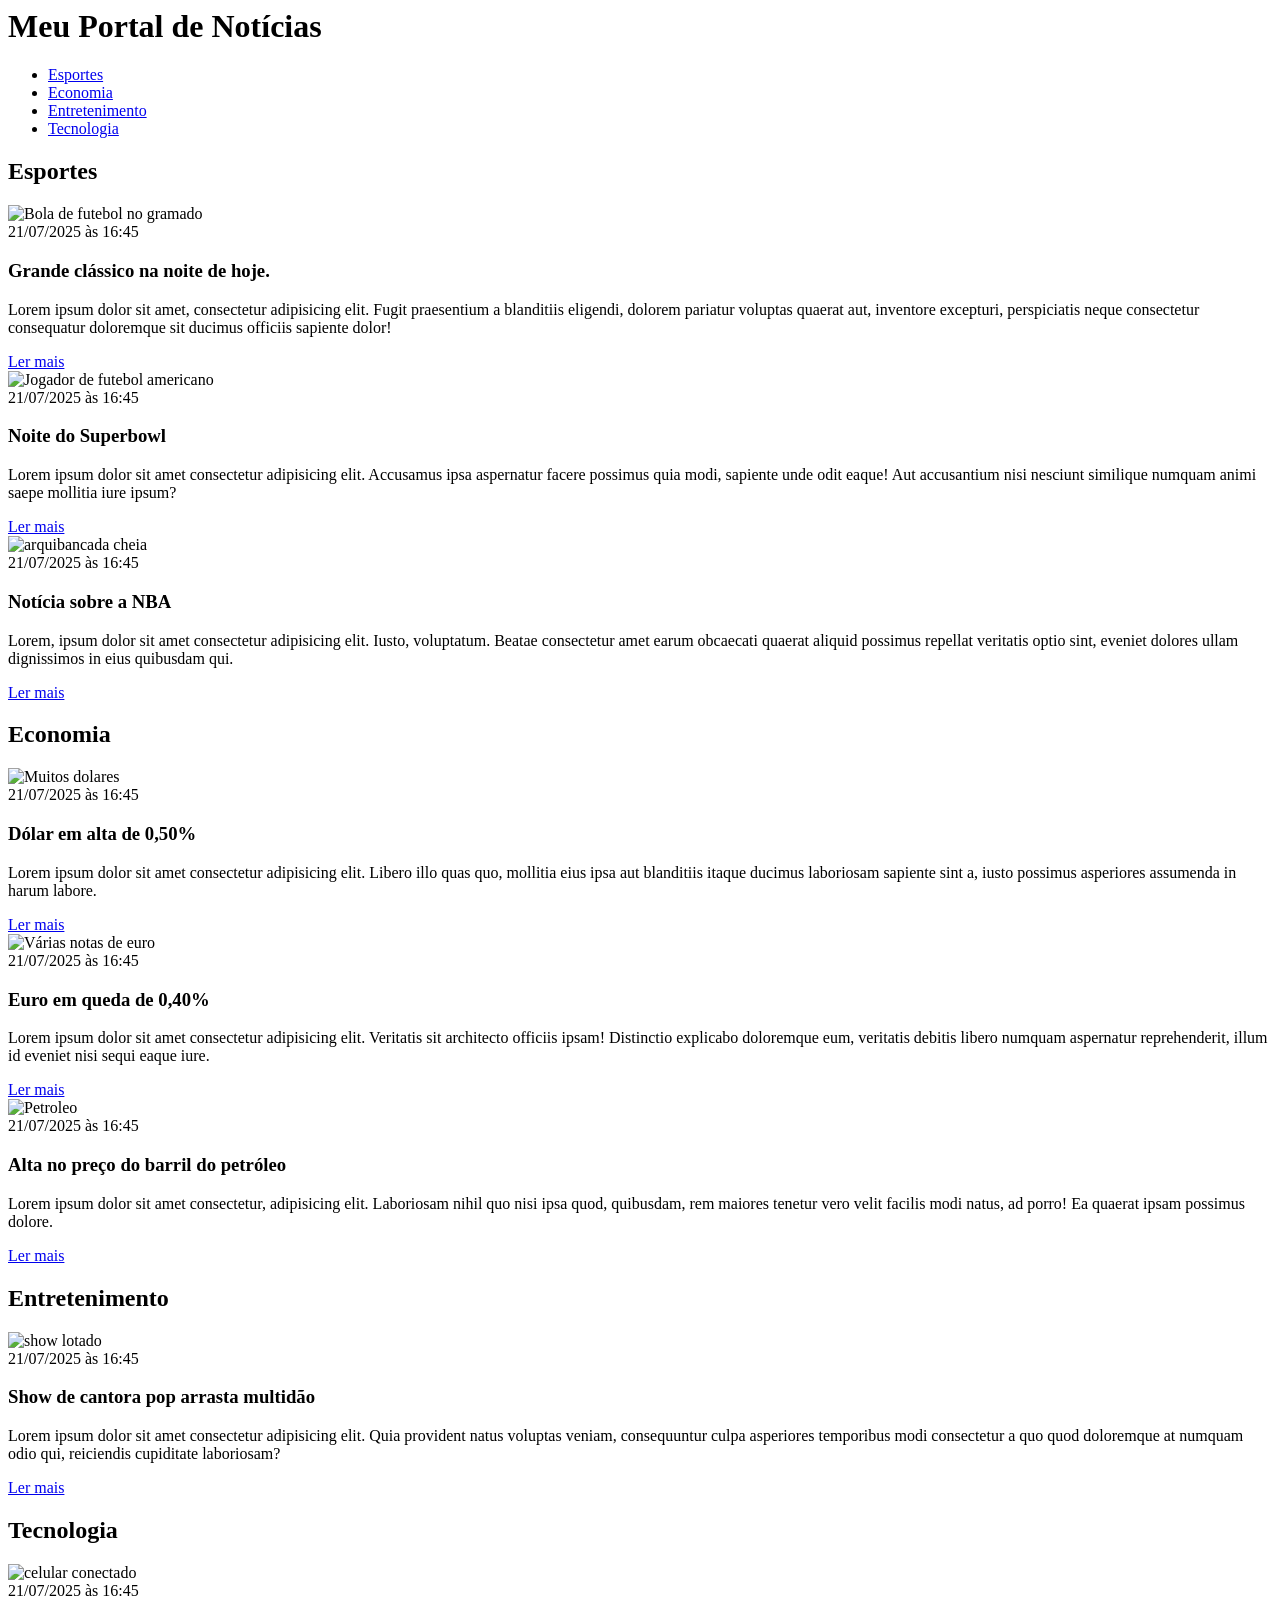
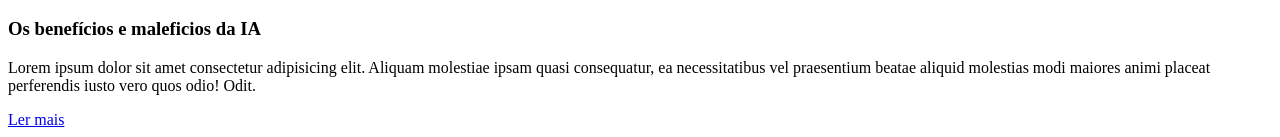
==== index.html @ 4e55be01 "Update and rename MEU PORTAL DE NOTICIAS CSS.html to index.html" ====
<DOCTYPE HTML>
<html lang="pt-br">
<head>
    <meta charset="UTF-8">
    <meta http-equiv="X-UA-Compatible" content="IE=edge">
    <meta name="viewport" content="width=device-width, initial-scale=1.0">
    <title> Meu Portal de Noticias</title>
<link rel="stylesheet" type="text/css" href="./style.css" />
</head>

<body>
    <header> 
        <div class="container">
            <h1>Meu Portal de Notícias</h1>
            <nav>
                <ul>
                    <li>
                        <a href="#sports" title="Ir para seção de Esportes"> Esportes </a>
                    </li>
                    <li>
                        <a href="#economy" title="Ir para seção de Economia"> Economia </a>
                    </li>
                    <li>
                        <a href="#entertainment" title="Ir para seção de Entretenimento"> Entretenimento </a>
                    </li>
                    <li>
                        <a href="#tecnology" title="Ir para seção de Tecnologia"> Tecnologia </a>
                    </li>
                </ul>
            </nav>
        </div>
    </header>
    <section id="sports">
        <div class="conteiner">
        <h2>Esportes</h2> 
        <div class="articles">
         <article>
            <img src="./FrontEnd m04_supportmaterial_css/css/imagens/futebol.jpg" alt="Bola de futebol no gramado">
            <header>
             <time class="creation-date" >21/07/2025 às 16:45</time>
         </header>
         <h3>Grande clássico na noite de hoje.</h3>
         <p>
         Lorem ipsum dolor sit amet, consectetur adipisicing elit. Fugit praesentium a blanditiis eligendi, dolorem pariatur voluptas quaerat aut, inventore excepturi, perspiciatis neque consectetur consequatur doloremque sit ducimus officiis sapiente dolor!
         </p>
          <a href="#" title="Leia a noticia completa"> Ler mais</a>
         </article>   
         <article>
            <img src="./FrontEnd m04_supportmaterial_css/css/imagens/futebol-americano.jpg" alt="Jogador de futebol americano">
            <header>
                <time class="creation-date">21/07/2025 às 16:45</time>
            </header>
            <h3>Noite do Superbowl</h3>
            <p>
                Lorem ipsum dolor sit amet consectetur adipisicing elit. Accusamus ipsa aspernatur facere possimus quia modi, sapiente unde odit eaque! Aut accusantium nisi nesciunt similique numquam animi saepe mollitia iure ipsum?
            </p>
            <a href="#" title="Leia a notícia completa">Ler mais</a>
         </article>
         <article>
            <img src="./FrontEnd m04_supportmaterial_css/css/imagens/basquete.jpg" title="arquibancada cheia">
            <header>
                <time class="creation-date">21/07/2025 às 16:45</time>
            </header>
            <h3>
                Notícia sobre a NBA
            </h3>
            <P>
                Lorem, ipsum dolor sit amet consectetur adipisicing elit. Iusto, voluptatum. Beatae consectetur amet earum obcaecati quaerat aliquid possimus repellat veritatis optio sint, eveniet dolores ullam dignissimos in eius quibusdam qui.
            </P>
            <a href="#" title="Leia a notícia completa"> Ler mais</a>
         </article>
         </div>  
        </div>
            </section>
         <section id="Economy">
         <div class="conteiner">
         <h2>Economia</h2>
         <div class="articles"> 
         <article>
            <img src="./FrontEnd m04_supportmaterial_css/css/imagens/dolares.jpg" alt="Muitos dolares"/>
            <header>
                <time class="creation-date">21/07/2025 às 16:45</time>
            </header>
            <h3>Dólar em alta de 0,50%</h3>
            <p>
                Lorem ipsum dolor sit amet consectetur adipisicing elit. Libero illo quas quo, mollitia eius ipsa aut blanditiis itaque ducimus laboriosam sapiente sint a, iusto possimus asperiores assumenda in harum labore.
            </p>
            <a href="#" title="Leia a notícia completa"> Ler mais</a>
         </article>
         <article>
            <img src="./FrontEnd m04_supportmaterial_css/css/imagens/euro.jpg" alt="Várias notas de euro"/>
            <header>
                <time class="creation-date">21/07/2025 às 16:45</time>
            </header>
            <h3>Euro em queda de 0,40%</h3>
            <p>
                Lorem ipsum dolor sit amet consectetur adipisicing elit. Veritatis sit architecto officiis ipsam! Distinctio explicabo doloremque eum, veritatis debitis libero numquam aspernatur reprehenderit, illum id eveniet nisi sequi eaque iure.
            </p>
            <a href="#" title="Leia a notícia completa"> Ler mais</a>
         </article>
         <article>
            <img src="./FrontEnd m04_supportmaterial_css/css/imagens/petroleo.jpg" alt="Petroleo"/>
            <Header>
                <time class="creation-date">21/07/2025 às 16:45</time>
            </Header>
            <h3>Alta no preço do barril do petróleo</h3>
            <p>
                Lorem ipsum dolor sit amet consectetur, adipisicing elit. Laboriosam nihil quo nisi ipsa quod, quibusdam, rem maiores tenetur vero velit facilis modi natus, ad porro! Ea quaerat ipsam possimus dolore.
            </p>
            <a href="#" title="Leia a notícia completa"> Ler mais</a>
         </article>
         </div>
     </div>     
    <section id="Entertainment">
            <div class="conteiner">
             <h2>Entretenimento</h2>
             <div class="articles"> 
             <article>
                <img src="./FrontEnd m04_supportmaterial_css/css/imagens/show lotado.jpg" alt="show lotado"/>
                <header>
                    <time class="creation-date">21/07/2025 às 16:45</time>
                 </header>
                 <h3>Show de cantora pop arrasta multidão</h3>
                 <p>
                    Lorem ipsum dolor sit amet consectetur adipisicing elit. Quia provident natus voluptas veniam, consequuntur culpa asperiores temporibus modi consectetur a quo quod doloremque at numquam odio qui, reiciendis cupiditate laboriosam?
                 </p>
                 <a href="#" title="Leia a notícia completa"> Ler mais</a>
            </article>
            </div >
    </div>
        </section>
            <section id="Tecnology">
            <div class="conteiner"> 
             <h2>Tecnologia</h2>
             <div class="articles">
             <article>
                 <img src="https://i0.wp.com/eduka.ai/wp-content/uploads/2024/04/o_futuro_dos_apps_com_IA.webp?resize=696%2C696&ssl=1" alt="celular conectado"/>
                 <header>
                     <time class="creation-date">21/07/2025 às 16:45</time>
                 </header>
                 <h3>Os benefícios e maleficios da IA</h3>
                 <p>
                    Lorem ipsum dolor sit amet consectetur adipisicing elit. Aliquam molestiae ipsam quasi consequatur, ea necessitatibus vel praesentium beatae aliquid molestias modi maiores animi placeat perferendis iusto vero quos odio! Odit.
                 </p>
                 <a href="#" title="Leia a notícia completa"> Ler mais</a>            
             </article>
             </div>
    </div>
    </section>
</body>
</html>
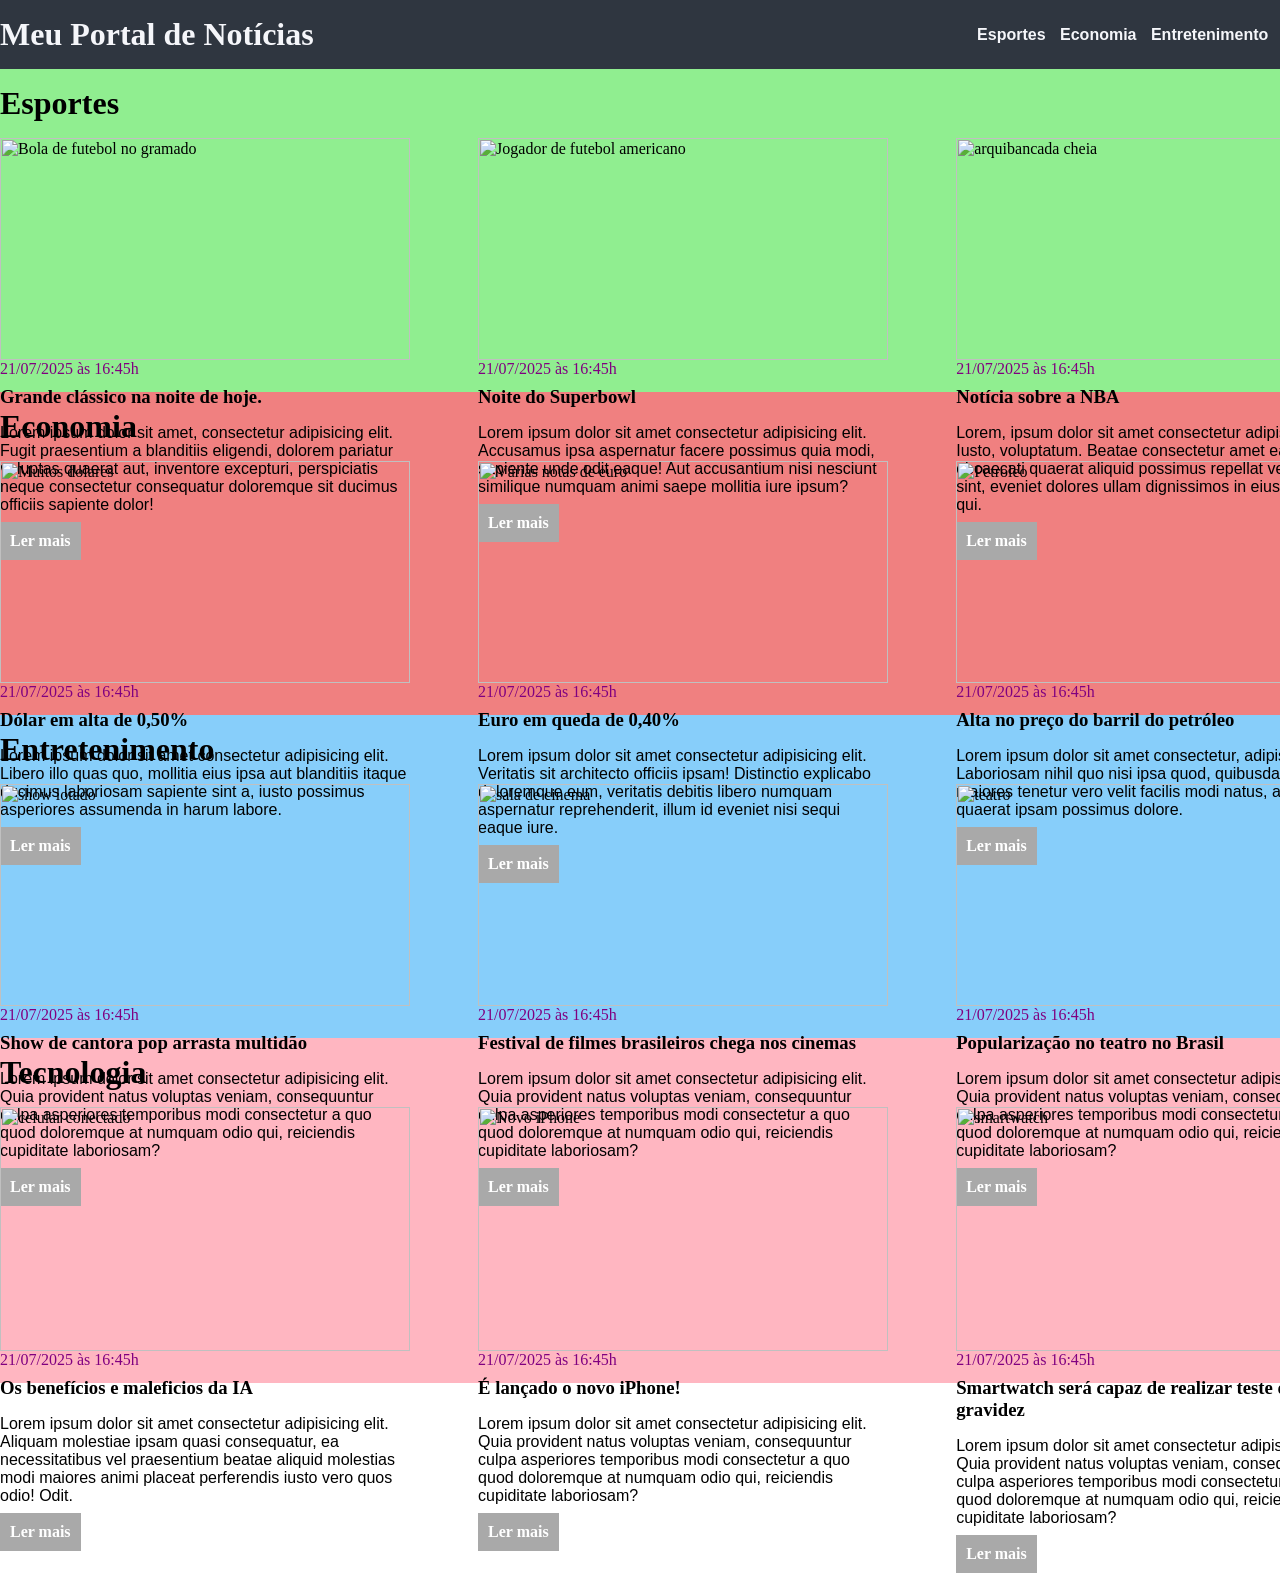
==== commit ecb4fd6f: "Add files via upload" ====
--- a/index.html
+++ b/index.html
@@ -1,4 +1,4 @@
-<DOCTYPE HTML>
+<DOCTYPE HTML 5>
 <html lang="pt-br">
 <head>
     <meta charset="UTF-8">
@@ -7,9 +7,8 @@
     <title> Meu Portal de Noticias</title>
 <link rel="stylesheet" type="text/css" href="./style.css" />
 </head>
-
 <body>
-    <header> 
+    <header class="main-header"> 
         <div class="container">
             <h1>Meu Portal de Notícias</h1>
             <nav>
@@ -31,14 +30,14 @@
         </div>
     </header>
     <section id="sports">
-        <div class="conteiner">
+        <div class="container">
         <h2>Esportes</h2> 
         <div class="articles">
          <article>
             <img src="./FrontEnd m04_supportmaterial_css/css/imagens/futebol.jpg" alt="Bola de futebol no gramado">
-            <header>
-             <time class="creation-date" >21/07/2025 às 16:45</time>
-         </header>
+             <header>
+                <time class="creation-date">21/07/2025 às 16:45h</time>
+             </header>
          <h3>Grande clássico na noite de hoje.</h3>
          <p>
          Lorem ipsum dolor sit amet, consectetur adipisicing elit. Fugit praesentium a blanditiis eligendi, dolorem pariatur voluptas quaerat aut, inventore excepturi, perspiciatis neque consectetur consequatur doloremque sit ducimus officiis sapiente dolor!
@@ -48,8 +47,8 @@
          <article>
             <img src="./FrontEnd m04_supportmaterial_css/css/imagens/futebol-americano.jpg" alt="Jogador de futebol americano">
             <header>
-                <time class="creation-date">21/07/2025 às 16:45</time>
-            </header>
+                 <time class="creation-date">21/07/2025 às 16:45h</time>
+             </header>
             <h3>Noite do Superbowl</h3>
             <p>
                 Lorem ipsum dolor sit amet consectetur adipisicing elit. Accusamus ipsa aspernatur facere possimus quia modi, sapiente unde odit eaque! Aut accusantium nisi nesciunt similique numquam animi saepe mollitia iure ipsum?
@@ -58,9 +57,9 @@
          </article>
          <article>
             <img src="./FrontEnd m04_supportmaterial_css/css/imagens/basquete.jpg" title="arquibancada cheia">
-            <header>
-                <time class="creation-date">21/07/2025 às 16:45</time>
-            </header>
+             <header>
+                 <time class="creation-date">21/07/2025 às 16:45h</time>
+             </header>
             <h3>
                 Notícia sobre a NBA
             </h3>
@@ -70,17 +69,17 @@
             <a href="#" title="Leia a notícia completa"> Ler mais</a>
          </article>
          </div>  
-        </div>
             </section>
-         <section id="Economy">
-         <div class="conteiner">
+         
+    <section id="Economy">
+         <div class="container">
          <h2>Economia</h2>
          <div class="articles"> 
          <article>
             <img src="./FrontEnd m04_supportmaterial_css/css/imagens/dolares.jpg" alt="Muitos dolares"/>
-            <header>
-                <time class="creation-date">21/07/2025 às 16:45</time>
-            </header>
+             <header>
+                 <time class="creation-date">21/07/2025 às 16:45h</time>
+             </header>
             <h3>Dólar em alta de 0,50%</h3>
             <p>
                 Lorem ipsum dolor sit amet consectetur adipisicing elit. Libero illo quas quo, mollitia eius ipsa aut blanditiis itaque ducimus laboriosam sapiente sint a, iusto possimus asperiores assumenda in harum labore.
@@ -89,9 +88,9 @@
          </article>
          <article>
             <img src="./FrontEnd m04_supportmaterial_css/css/imagens/euro.jpg" alt="Várias notas de euro"/>
-            <header>
-                <time class="creation-date">21/07/2025 às 16:45</time>
-            </header>
+             <header>
+                 <time class="creation-date">21/07/2025 às 16:45h</time>
+             </header>
             <h3>Euro em queda de 0,40%</h3>
             <p>
                 Lorem ipsum dolor sit amet consectetur adipisicing elit. Veritatis sit architecto officiis ipsam! Distinctio explicabo doloremque eum, veritatis debitis libero numquam aspernatur reprehenderit, illum id eveniet nisi sequi eaque iure.
@@ -100,9 +99,9 @@
          </article>
          <article>
             <img src="./FrontEnd m04_supportmaterial_css/css/imagens/petroleo.jpg" alt="Petroleo"/>
-            <Header>
-                <time class="creation-date">21/07/2025 às 16:45</time>
-            </Header>
+             <header>
+                 <time class="creation-date">21/07/2025 às 16:45h</time>
+             </header>
             <h3>Alta no preço do barril do petróleo</h3>
             <p>
                 Lorem ipsum dolor sit amet consectetur, adipisicing elit. Laboriosam nihil quo nisi ipsa quod, quibusdam, rem maiores tenetur vero velit facilis modi natus, ad porro! Ea quaerat ipsam possimus dolore.
@@ -110,42 +109,86 @@
             <a href="#" title="Leia a notícia completa"> Ler mais</a>
          </article>
          </div>
-     </div>     
-    <section id="Entertainment">
-            <div class="conteiner">
+     </section>   
+         <section id="Entertainment">
+            <div class="container">
              <h2>Entretenimento</h2>
              <div class="articles"> 
              <article>
                 <img src="./FrontEnd m04_supportmaterial_css/css/imagens/show lotado.jpg" alt="show lotado"/>
-                <header>
-                    <time class="creation-date">21/07/2025 às 16:45</time>
-                 </header>
+                 <header>
+                  <time class="creation-date">21/07/2025 às 16:45h</time>
+                </header>
                  <h3>Show de cantora pop arrasta multidão</h3>
                  <p>
                     Lorem ipsum dolor sit amet consectetur adipisicing elit. Quia provident natus voluptas veniam, consequuntur culpa asperiores temporibus modi consectetur a quo quod doloremque at numquam odio qui, reiciendis cupiditate laboriosam?
                  </p>
                  <a href="#" title="Leia a notícia completa"> Ler mais</a>
             </article>
+            <article>
+                <img src="./FrontEnd m04_supportmaterial_css/css/imgCinema.jpg" alt="sala de cinema"/>
+                 <header>
+                 <time class="creation-date">21/07/2025 às 16:45h</time>
+             </header>
+                 <h3>Festival de filmes brasileiros chega nos cinemas</h3>
+                 <p>
+                    Lorem ipsum dolor sit amet consectetur adipisicing elit. Quia provident natus voluptas veniam, consequuntur culpa asperiores temporibus modi consectetur a quo quod doloremque at numquam odio qui, reiciendis cupiditate laboriosam?
+                 </p>
+                 <a href="#" title="Leia a notícia completa"> Ler mais</a>
+            </article>
+            <article>
+                <img src="./FrontEnd m04_supportmaterial_css/css/teatronobrasil.webp" alt="teatro"/>
+                 <header>
+                 <time class="creation-date">21/07/2025 às 16:45h</time>
+             </header>
+                 <h3>Popularização no teatro no Brasil</h3>
+                 <p>
+                    Lorem ipsum dolor sit amet consectetur adipisicing elit. Quia provident natus voluptas veniam, consequuntur culpa asperiores temporibus modi consectetur a quo quod doloremque at numquam odio qui, reiciendis cupiditate laboriosam?
+                 </p>
+                 <a href="#" title="Leia a notícia completa"> Ler mais</a>
+            </article>
             </div >
-    </div>
+            </div>
         </section>
             <section id="Tecnology">
-            <div class="conteiner"> 
+              <div class="container"> 
              <h2>Tecnologia</h2>
              <div class="articles">
              <article>
                  <img src="https://i0.wp.com/eduka.ai/wp-content/uploads/2024/04/o_futuro_dos_apps_com_IA.webp?resize=696%2C696&ssl=1" alt="celular conectado"/>
                  <header>
-                     <time class="creation-date">21/07/2025 às 16:45</time>
-                 </header>
+                 <time class="creation-date">21/07/2025 às 16:45h</time>
+             </header>
                  <h3>Os benefícios e maleficios da IA</h3>
                  <p>
                     Lorem ipsum dolor sit amet consectetur adipisicing elit. Aliquam molestiae ipsam quasi consequatur, ea necessitatibus vel praesentium beatae aliquid molestias modi maiores animi placeat perferendis iusto vero quos odio! Odit.
                  </p>
                  <a href="#" title="Leia a notícia completa"> Ler mais</a>            
              </article>
-             </div>
-    </div>
-    </section>
+             <article>
+                <img src="./FrontEnd m04_supportmaterial_css/css/novoiphone.png" alt="Novo iPhone"/>
+                 <header>
+                 <time class="creation-date">21/07/2025 às 16:45h</time>
+             </header>
+                 <h3>É lançado o novo iPhone!</h3>
+                 <p>
+                    Lorem ipsum dolor sit amet consectetur adipisicing elit. Quia provident natus voluptas veniam, consequuntur culpa asperiores temporibus modi consectetur a quo quod doloremque at numquam odio qui, reiciendis cupiditate laboriosam?
+                 </p>
+                 <a href="#" title="Leia a notícia completa"> Ler mais</a>
+              </article>
+               <article>
+                <img src="./FrontEnd m04_supportmaterial_css/css/smartwatch.jpeg" alt="smartwatch"/>
+                <header>
+                   <time class="creation-date">21/07/2025 às 16:45h</time>
+                </header>
+                 <h3>Smartwatch será capaz de realizar teste de gravidez</h3>
+                 <p>
+                    Lorem ipsum dolor sit amet consectetur adipisicing elit. Quia provident natus voluptas veniam, consequuntur culpa asperiores temporibus modi consectetur a quo quod doloremque at numquam odio qui, reiciendis cupiditate laboriosam?
+                 </p>
+                 <a href="#" title="Leia a notícia completa"> Ler mais</a>
+              </article>
+               </div>
+                </div>
+            </section>
 </body>
-</html>
+</html>
--- a/style.css
+++ b/style.css
@@ -0,0 +1,110 @@
+* { 
+    box-sizing: border-box;
+    margin: 0;
+    padding: 0;
+}
+
+.main-header {
+    background-color: #2f3640;
+    padding: 16px 0 ;
+    color: #f5f6fa;
+}
+
+header .container { 
+    display: flex;
+    align-items: center;
+    justify-content: space-between;
+}
+
+header li {
+    display: inline;
+    font-family: Arial, Helvetica, sans-serif;
+    font-weight: bold;
+   margin-left: 10px;
+}
+
+header li a {
+    color: #f5f6fa;
+    text-decoration: none;
+}
+
+.container {
+    width: 1366px;
+    margin: 0 auto;
+}
+
+.articles {
+    display: flex;
+    flex-wrap: wrap;
+    justify-content: space-between;
+}
+
+.articles article img {
+    /*height: 180px;*/ 
+    width: 100%;
+}
+
+.articles article {
+    width: 30%;
+}
+
+section { 
+    padding: 16px 0;
+}
+
+section h2, 
+.articles article { 
+    margin-bottom: 16px;
+}
+
+.articles article h3 {
+    margin-top: 8px;
+    margin-bottom: 16px;
+}
+
+.articles article a {
+    background-color: darkgray;
+    color: white;
+    padding: 10px;
+    display: inline-block;
+    text-decoration: none;
+    font-weight: bold;
+    margin-top: 8px;
+}
+
+.articles article a:hover {
+    text-decoration: underline;
+}
+
+.articles article p,
+.article article a {
+font-family: Arial, Helvetica, sans-serif;
+}
+
+.article article h3 {
+font-size: 24px;
+}
+
+section h2 {
+font-size: 32px;
+}
+
+#sports {
+    background-color: lightgreen;
+}
+
+#economy {
+    background-color: lightcoral;
+}
+
+#entertainment {
+    background-color: lightskyblue;
+}
+
+#tecnology {
+    background-color: lightpink;
+}
+
+.creation-date { 
+    color: purple
+}
